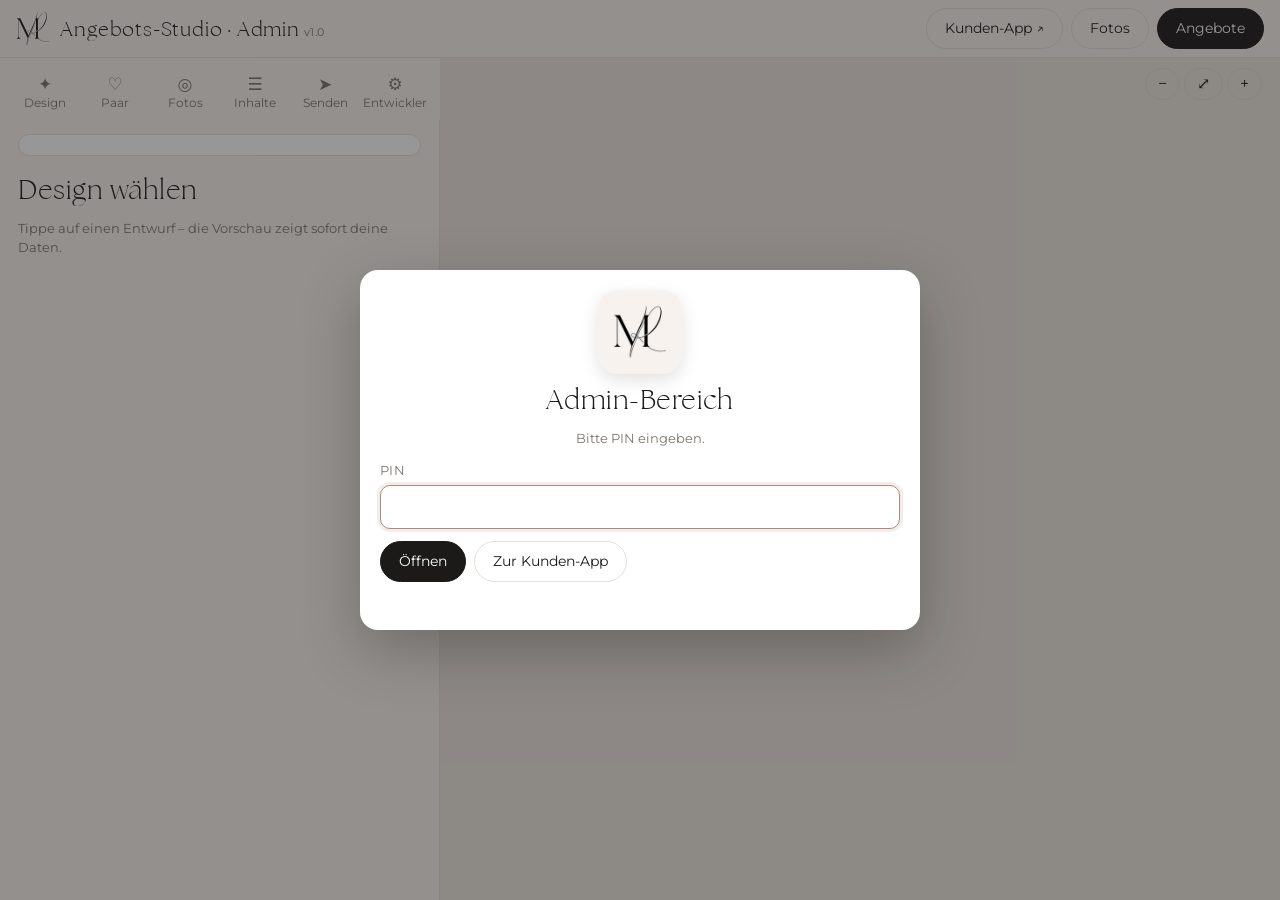
==== admin.html @ 0c890252 "v1.0 – Angebots-Studio: Kunden-App, Admin-App, 15 Designs - Kunden-App (index.html) und separate Adm" ====
<!doctype html>
<html lang="de">
<head>
<meta charset="utf-8">
<meta name="viewport" content="width=device-width, initial-scale=1, viewport-fit=cover">
<meta name="theme-color" content="#f7f2ee">
<meta name="apple-mobile-web-app-capable" content="yes">
<meta name="mobile-web-app-capable" content="yes">
<meta name="apple-mobile-web-app-status-bar-style" content="default">
<link rel="icon" type="image/png" href="assets/icons/favicon.png">
<link rel="apple-touch-icon" href="assets/icons/apple-touch-icon.png">
<link rel="preconnect" href="https://fonts.googleapis.com">
<link rel="preconnect" href="https://fonts.gstatic.com" crossorigin>
<link rel="stylesheet" href="https://fonts.googleapis.com/css2?family=Allura&family=Bodoni+Moda:wght@400;500&family=Cormorant+Garamond:wght@300;400;500&family=Great+Vibes&family=Herr+Von+Muellerhoff&family=Montserrat:wght@300;400;500;600&family=Mrs+Saint+Delafield&family=Parisienne&family=Pinyon+Script&family=Playfair+Display:wght@400;500&display=swap">
<link rel="stylesheet" href="designs.css">
<link rel="stylesheet" href="app.css">
<style id="customCss"></style>
<title>Admin · Angebots-Studio</title>
<meta name="robots" content="noindex">
<meta name="apple-mobile-web-app-title" content="Angebote Admin">
<link rel="manifest" href="admin.webmanifest">
<script>window.APP_MODE = 'admin';</script>
</head>
<body>
<script src="logos.js"></script>
<script>document.write('<script src="config.js?v=' + Date.now() + '"><\/script>');</script>
<script src="designs.js"></script>
<script src="store.js"></script>
<script src="photos.js"></script>
<script src="studio.js"></script>
<script src="app.js"></script>
<script src="dev.js"></script>
</body>
</html>
---- designs.css ----
/* Proposal page styles. A page is 794 x 1123 px (A4 @ 96 dpi). Inner content uses em so the auto-fit can scale it. */
@font-face { font-family: 'The Seasons'; src: url('assets/fonts/TheSeasons-Light.ttf') format('truetype'); font-weight: 300 400; font-display: swap; }
@font-face { font-family: 'Montserrat Light'; src: url('assets/fonts/Montserrat-Light.otf') format('opentype'); font-weight: 300; font-display: swap; }

.pp { --sans: 'Montserrat Light', 'Montserrat', 'Helvetica Neue', Arial, sans-serif; }
.pp .page {
  width: 794px; height: 1123px; position: relative; overflow: hidden; box-sizing: border-box;
  background: var(--paper); color: var(--ink); font-family: var(--sans); font-weight: 300;
  font-size: 15px; line-height: 1.6; -webkit-font-smoothing: antialiased;
}
.pp .page * { box-sizing: border-box; }
.pp p { margin: 0 0 .8em; }
.pp .lg { display: block; }
.pp .ph { background-color: #e9e4df; background-size: cover; background-repeat: no-repeat; }
.pp .ph-empty { background-image: linear-gradient(160deg, #ece7e2 0%, #d9d1ca 100%); }
.pp .cv { position: absolute; inset: 0; }

/* ---------- inner page skeleton ---------- */
.pp .inner { padding: 64px 78px 54px; display: flex; flex-direction: column; }
.pp .hd { height: 56px; display: flex; justify-content: center; align-items: flex-start; flex: none; }
.pp .hd-logo { height: 44px; width: auto; }
.pp .pc { flex: 1; min-height: 0; overflow: hidden; padding-top: 18px; display: flex; flex-direction: column; }
.pp .pcw { margin: auto 0; width: 100%; }
.pp .ft { flex: none; display: flex; justify-content: space-between; font-size: 10px; letter-spacing: .22em; text-transform: uppercase; color: var(--accent); padding-top: 14px; }

.pp .sh { display: flex; align-items: baseline; gap: .7em; margin: 1.4em 0 .7em; }
.pp .sh:first-child { margin-top: 0; }
.pp .sh h2 { margin: 0; font-weight: 400; font-family: var(--serif); font-size: 2em; line-height: 1.15; letter-spacing: .04em; }
.pp .sh-num { display: none; }
.pp .lead { color: var(--ink); opacity: .9; }
.pp .intro { font-size: 1.02em; margin-bottom: 1.6em; }
.pp .intro p:first-child { font-family: var(--serif); font-size: 1.35em; }

.pp .ls { list-style: none; padding: 0; margin: 0; }
.pp .ls li { position: relative; padding: .28em 0 .28em 1.3em; }
.pp .ls li::before { content: ''; position: absolute; left: 0; top: 1.05em; width: .55em; height: 1px; background: var(--accent); }

.pp .about { display: flex; gap: 2.4em; align-items: flex-start; }
.pp .about-photo { flex: none; width: 19em; height: 26em; }
.pp .about-txt { flex: 1; }
.pp .sig { font-family: var(--script); font-size: 3em; line-height: 1; margin-top: .2em; color: var(--ink); }

.pp .pks { display: grid; gap: 1.1em; margin-top: 1.4em; }
.pp .pks, .pp .two { grid-auto-columns: minmax(0, 1fr); }
.pp .pk, .pp .two > div { min-width: 0; }
.pp .pk { position: relative; border: 1px solid rgba(0,0,0,.14); padding: 1.8em 1.05em 1.5em; text-align: center; background: rgba(255,255,255,.35); }
.pp .pk-feat { border-color: var(--accent); border-width: 1.5px; }
.pp .pk-badge { display: inline-block; vertical-align: top; height: 2em; line-height: 2em; margin: 0 0 1.1em; padding: 0 1.1em; background: var(--accent); color: #fff; font-size: .64em; letter-spacing: .24em; text-transform: uppercase; white-space: nowrap; border-radius: 1em; }
.pp .pk-badge.ph { visibility: hidden; }
.pp .pk-name { font-family: var(--serif); font-size: 1.22em; letter-spacing: .05em; text-transform: uppercase; line-height: 1.25; }
.pp .pk-hours { font-size: .78em; letter-spacing: .22em; text-transform: uppercase; color: var(--accent); margin: .3em 0 .8em; }
.pp .pk-price { font-family: var(--serif); font-size: 2.1em; line-height: 1.1; margin-bottom: .8em; }
.pp .pk .ls { text-align: left; font-size: .82em; line-height: 1.5; border-top: 1px solid rgba(0,0,0,.1); padding-top: .7em; }

.pp .two { display: grid; grid-template-columns: minmax(0, 1fr) minmax(0, 1fr); gap: 2.6em; }
.pp .tl { margin-top: .4em; }
.pp .tl-row { display: flex; align-items: center; gap: 1.1em; padding: .55em 0; border-bottom: 1px solid rgba(0,0,0,.08); }
.pp .tl-time { width: 4.2em; flex: none; font-family: var(--serif); font-size: 1.15em; }
.pp .tl-dot { width: .5em; height: .5em; border-radius: 50%; background: var(--accent); flex: none; }
.pp .tl-label { flex: 1; }

.pp .valid { font-size: .82em; letter-spacing: .12em; text-transform: uppercase; color: var(--accent); margin: .4em 0 1.4em; }
.pp .gal { display: flex; gap: .8em; margin: .6em 0 1.6em; }
.pp .gal-ph { flex: 1; height: 13em; }
.pp .thx { text-align: center; margin: 1em 0 1.4em; }
.pp .thx-title { font-family: var(--script); font-size: 4.6em; line-height: 1.1; margin-bottom: .15em; }
.pp .contact { display: grid; grid-template-columns: repeat(2, max-content); justify-content: center; gap: .9em 2.6em; font-size: .86em; border-top: 1px solid rgba(0,0,0,.12); padding-top: 1.2em; }
.pp .contact b { display: block; font-weight: 400; font-size: .78em; letter-spacing: .22em; text-transform: uppercase; color: var(--accent); }
.pp .end-logo { width: 9em; margin: 1.8em auto 0; }
.pp .sprig { position: absolute; width: 250px; height: 250px; opacity: .9; }

/* ======================= 1 CLASSIC SCRIPT ======================= */
.d-classic .cv { text-align: center; }
.d-classic .cv-title { position: absolute; top: 46px; left: 0; right: 0; margin: 0; font-family: var(--script); font-weight: 400; font-size: 96px; line-height: 1.3; }
.d-classic .cv-frame { position: absolute; top: 205px; left: 137px; width: 520px; height: 640px; }
.d-classic .cv-photo { width: 100%; height: 100%; }
.d-classic .cv-namebox { position: absolute; top: 868px; left: 40px; right: 40px; }
.d-classic .cv-names { font-family: var(--serif); font-size: 26px; line-height: 1.3; letter-spacing: .2em; text-transform: uppercase; }
.d-classic .long .cv-names { font-size: 20px; letter-spacing: .14em; }
.d-classic .cv-meta { margin-top: 12px; font-size: 12px; letter-spacing: .3em; text-transform: uppercase; color: var(--accent); }
.d-classic .cv-logo { position: absolute; left: 0; right: 0; margin: 0 auto; width: 170px; top: 966px; }
.d-classic .sh { justify-content: center; }
.d-classic .sh h2 { font-family: var(--script); font-size: 3.2em; letter-spacing: 0; }
.d-classic .p-packages .lead, .d-classic .valid { text-align: center; }
.d-classic .tl { max-width: 30em; margin: 0 auto; }
.d-classic .about .sh { justify-content: flex-start; }

/* ======================= 2 EDITORIAL ======================= */
.d-editorial .cv-kicker { position: absolute; top: 74px; left: 64px; font-size: 15px; letter-spacing: .4em; text-transform: uppercase; }
.d-editorial .cv-title { position: absolute; top: 96px; left: 62px; margin: 0; font-family: var(--serif); font-weight: 400; font-size: 40px; letter-spacing: .16em; text-transform: uppercase; }
.d-editorial .cv-seal { position: absolute; top: 62px; right: 64px; width: 92px; height: 92px; border: 1px solid var(--ink); border-radius: 50%; display: flex; align-items: center; justify-content: center; }
.d-editorial .cv-seal .lg { height: 58px; width: auto; }
.d-editorial .cv-photo { position: absolute; top: 200px; left: 64px; width: 666px; height: 640px; }
.d-editorial .cv-cols { position: absolute; top: 884px; left: 64px; right: 64px; display: grid; grid-template-columns: 1fr 1.25fr 1fr; gap: 24px; font-size: 11px; line-height: 1.7; }
.d-editorial .cv-cols b { display: block; font-family: 'Montserrat', sans-serif; font-weight: 600; font-size: 9.5px; letter-spacing: .25em; text-transform: uppercase; margin-bottom: 6px; }
.d-editorial .cv-cols span { display: block; color: #6d6862; }
.d-editorial .hd { justify-content: flex-end; }
.d-editorial .hd-logo { height: 40px; }
.d-editorial .pc { padding-left: 4.2em; }
.d-editorial .sh { margin: 1.6em 0 .5em; }
.d-editorial .sh h2 { font-family: 'Montserrat', sans-serif; font-weight: 600; font-size: .72em; letter-spacing: .28em; text-transform: uppercase; }
.d-editorial .intro p:first-child { font-size: 1.15em; letter-spacing: .02em; }
.d-editorial .pc p, .d-editorial .ls { color: #5f5a55; }
.d-editorial .pk { text-align: left; background: transparent; border: 0; border-top: 1px solid var(--ink); padding: 1.1em 0 0; }
.d-editorial .pk-badge { border-radius: 0; background: var(--ink); }
.d-editorial .pk-name { font-size: 1.05em; letter-spacing: .12em; }
.d-editorial .pk-price { font-size: 1.6em; }
.d-editorial .pk .ls { border-top: 0; padding-top: 0; }
.d-editorial .thx { text-align: left; }
.d-editorial .thx-title { font-size: 4em; }
.d-editorial .about-photo { width: 15em; height: 20em; }

/* ======================= 3 FINE ART SAND ======================= */
.d-fineart .cv { text-align: center; }
.d-fineart .cv-mark { position: absolute; top: 52px; left: 367px; height: 62px; width: auto; }
.d-fineart .cv-title { position: absolute; top: 138px; left: 0; right: 0; margin: 0; font-family: var(--serif); font-weight: 400; font-size: 34px; letter-spacing: .3em; text-transform: uppercase; }
.d-fineart .cv-rule { position: absolute; top: 200px; left: 337px; width: 120px; height: 1px; background: var(--accent); }
.d-fineart .cv-photo { position: absolute; top: 236px; left: 147px; width: 500px; height: 610px; border-radius: 250px 250px 0 0; }
.d-fineart .cv-namebox { position: absolute; top: 860px; left: 60px; right: 60px; }
.d-fineart .cv-names { font-family: var(--serif); font-size: 40px; line-height: 1.2; letter-spacing: .08em; }
.d-fineart .long .cv-names { font-size: 30px; }
.d-fineart .cv-names i { font-family: var(--script); font-style: normal; color: var(--accent); font-size: 1.3em; padding: 0 .1em; }
.d-fineart .cv-meta { margin-top: 14px; font-size: 12px; letter-spacing: .34em; text-transform: uppercase; }
.d-fineart .cv-meta2 { margin-top: 6px; font-size: 12px; letter-spacing: .2em; color: var(--accent); }
.d-fineart .cv-logo { position: absolute; top: 1032px; left: 0; right: 0; margin: 0 auto; width: 250px; }
.d-fineart .page::after { content: ''; position: absolute; top: 18px; left: 18px; right: 18px; bottom: 18px; border: 1px solid var(--accent); opacity: .55; pointer-events: none; }
.d-fineart .two .sh::before, .d-fineart .two .sh::after { display: none; }
.d-fineart .two .sh { justify-content: flex-start; }
.d-fineart .two .sh h2 { font-size: 1.25em; letter-spacing: .22em; }
.d-fineart .sh { justify-content: center; text-align: center; }
.d-fineart .sh h2 { font-size: 1.6em; letter-spacing: .3em; text-transform: uppercase; }
.d-fineart .sh::before, .d-fineart .sh::after { content: ''; width: 2.6em; height: 1px; background: var(--accent); align-self: center; }
.d-fineart .about-photo { border-radius: 8.5em 8.5em 0 0; }
.d-fineart .about .sh { justify-content: flex-start; }
.d-fineart .about .sh::before { display: none; }
.d-fineart .pk { background: rgba(255,255,255,.4); border-color: rgba(176,154,124,.5); border-radius: 6em 6em 0 0; padding-top: 2.4em; }

.d-fineart .p-packages .lead, .d-fineart .valid { text-align: center; }
.d-fineart .gal-ph { border-radius: 5.5em 5.5em 0 0; }

/* ======================= 4 MODERN MINIMAL ======================= */
.d-modern .cover .cv-photo { position: absolute; inset: 0; background-color: #3a3a3a; }
.d-modern .cover .ph-empty { background-image: linear-gradient(160deg, #6b6b6b 0%, #2b2b2b 100%); }
.d-modern .cv-shade { position: absolute; inset: 0; background: linear-gradient(180deg, rgba(0,0,0,.28) 0%, rgba(0,0,0,0) 22%, rgba(0,0,0,0) 48%, rgba(0,0,0,.66) 100%); }
.d-modern .cv-mark { position: absolute; top: 56px; left: 64px; height: 64px; width: auto; }
.d-modern .cv-word { position: absolute; top: 76px; right: 64px; width: 190px; }
.d-modern .cv-text { position: absolute; left: 64px; right: 64px; bottom: 82px; color: #fff; }
.d-modern .cv-kicker { font-size: 13px; letter-spacing: .5em; text-transform: uppercase; margin-bottom: 18px; }
.d-modern .cv-names { margin: 0; font-family: var(--serif); font-weight: 400; font-size: 72px; line-height: 1.05; letter-spacing: .02em; }
.d-modern .cv-line { width: 80px; height: 2px; background: #fff; margin: 28px 0 18px; }
.d-modern .cv-meta { font-size: 13px; letter-spacing: .3em; text-transform: uppercase; }
.d-modern .inner { padding: 60px 70px 50px; }
.d-modern .hd { justify-content: space-between; border-bottom: 2px solid var(--ink); height: 48px; }
.d-modern .hd-logo { height: 26px; }
.d-modern .sh { align-items: baseline; gap: 1em; border-bottom: 1px solid rgba(0,0,0,.12); padding-bottom: .4em; }
.d-modern .sh-num { display: inline; font-family: 'Montserrat', sans-serif; font-weight: 600; font-size: .85em; letter-spacing: .1em; color: var(--accent); }
.d-modern .sh h2 { font-family: 'Montserrat', sans-serif; font-weight: 600; font-size: 1.5em; letter-spacing: .02em; text-transform: uppercase; }
.d-modern .pk { text-align: left; background: #f4f4f4; border: 0; }
.d-modern .pk-feat { background: var(--ink); color: #fff; }
.d-modern .pk-feat .pk-hours, .d-modern .pk-feat .ls li { color: #ddd; }
.d-modern .pk-feat .ls { border-color: rgba(255,255,255,.2); }
.d-modern .pk-feat .ls li::before { background: #fff; }
.d-modern .pk-badge { border-radius: 0; background: #fff; color: #111; }
.d-modern .pk-name { font-family: 'Montserrat', sans-serif; font-weight: 600; font-size: .95em; letter-spacing: .1em; }
.d-modern .pk-price { font-family: 'Montserrat', sans-serif; font-weight: 600; }
.d-modern .tl-dot { border-radius: 0; background: var(--ink); }
.d-modern .thx { text-align: left; }
.d-modern .thx-title { font-family: 'Montserrat', sans-serif; font-weight: 600; font-size: 3.2em; text-transform: uppercase; letter-spacing: .04em; }
.d-modern .intro p:first-child { font-family: 'Montserrat', sans-serif; font-weight: 600; font-size: 1.2em; }

/* ======================= 5 ROMANTIC BLUSH ======================= */
.d-blush .cv { text-align: center; }
.d-blush .sp-tl { top: -10px; left: -14px; transform: rotate(180deg) scaleX(-1); }
.d-blush .sp-br { bottom: -12px; right: -12px; }
.d-blush .cv-kicker { position: absolute; top: 78px; left: 0; right: 0; font-size: 14px; letter-spacing: .5em; text-transform: uppercase; color: var(--accent); }
.d-blush .cv-names { position: absolute; top: 108px; left: 30px; right: 30px; margin: 0; font-family: var(--script); font-weight: 400; font-size: 78px; line-height: 1.35; }
.d-blush .cv-oval { position: absolute; top: 250px; left: 165px; width: 464px; height: 620px; border: 1px solid var(--accent); border-radius: 50%; padding: 14px; }
.d-blush .cv-photo { width: 100%; height: 100%; border-radius: 50%; }
.d-blush .cv-meta { position: absolute; top: 900px; left: 0; right: 0; font-family: var(--serif); font-size: 22px; letter-spacing: .16em; text-transform: uppercase; }
.d-blush .cv-meta2 { position: absolute; top: 936px; left: 0; right: 0; font-size: 12px; letter-spacing: .3em; text-transform: uppercase; color: var(--accent); }
.d-blush .cv-logo { position: absolute; top: 980px; left: 0; right: 0; margin: 0 auto; width: 150px; }
.d-blush .sh { justify-content: center; }
.d-blush .sh h2 { font-family: var(--script); font-size: 3.4em; letter-spacing: 0; color: var(--ink); }
.d-blush .about-photo { border-radius: 50%; width: 16em; height: 21em; }
.d-blush .about .sh { justify-content: flex-start; }
.d-blush .pk { border-radius: 1.2em; background: rgba(255,255,255,.55); border-color: rgba(199,154,143,.45); }

.d-blush .p-packages .lead, .d-blush .valid { text-align: center; }
.d-blush .gal-ph { border-radius: 50%; height: 12em; }
.d-blush .tl-dot { width: .7em; height: .7em; background: transparent; border: 1px solid var(--accent); }
.d-editorial .contact, .d-modern .contact { justify-content: start; }

/* logo choice: keep each logo kind at a sensible size wherever it is placed */
.pp .cv-logo.lg-mark, .pp .end-logo.lg-mark { width: 78px !important; }
.pp .cv-logo.lg-word, .pp .end-logo.lg-word { width: 240px !important; }
.pp .cv-logo.lg-full, .pp .end-logo.lg-full { width: 160px; }
.d-fineart .cv-logo.lg-full { width: 150px !important; top: 990px; }
.d-modern .cv-word.lg-mark { width: 60px; }
.d-modern .cv-word.lg-full { width: 130px; top: 56px; }

/* ===================== DUO designs (2 pages, 10-draft collection) ===================== */
.duo { --sans: Arial, 'Helvetica Neue', sans-serif; }
.duo .page { padding: 18mm; font-family: var(--sans); font-size: 12px; line-height: 1.55; }
.duo h1, .duo h2, .duo p { margin-top: 0; }
.duo h1 { font-family: var(--serif); font-weight: 400; line-height: .94; }
.duo h2 { font-family: var(--serif); font-weight: 400; line-height: 1.05; }
.duo .eyebrow { text-transform: uppercase; letter-spacing: .24em; font-size: 9px; font-weight: 700; }
.duo .du-foot { position: absolute; left: 18mm; right: 18mm; bottom: 12mm; display: flex; justify-content: space-between; align-items: center; font-size: 8px; letter-spacing: .14em; text-transform: uppercase; }
.duo .du-foot-logo { width: 34mm; }
.duo .du-photo { background-color: rgba(127,127,127,.15); }
/* offer page */
.duo .du-details { display: flex; flex-direction: column; padding-bottom: 24mm; }
.duo .du-head { display: flex; justify-content: space-between; align-items: flex-start; margin-bottom: 8mm; flex: none; }
.duo .du-head h2 { font-size: 36px; margin: 5mm 0 0; max-width: 112mm; }
.duo .du-head-logo { width: 52mm; margin-top: 2mm; }
.duo .du-hr { height: 1px; background: currentColor; opacity: .22; flex: none; }
.duo .du-details .pc { padding-top: 0; }
.duo .du-intro { display: grid; grid-template-columns: minmax(0, 1.55fr) minmax(0, .75fr); gap: 4.4em; padding: 3.2em 0 2.6em; }
.duo .du-body p { margin: 0 0 .7em; }
.duo .du-invest { border-left: 2px solid var(--accent); padding-left: 2.2em; }
.duo .du-invest .eyebrow { font-size: .75em; }
.duo .du-price { font-family: var(--serif); font-size: 3.1em; line-height: 1.15; margin: .25em 0 .2em; }
.duo .du-small { font-size: .82em; }
.duo .du-cols { display: grid; grid-template-columns: minmax(0, 1fr) minmax(0, 1fr); gap: 3.6em; }
.duo .du-cols .eyebrow { font-size: .75em; margin-bottom: .5em; }
.duo .du-list, .duo .du-tl { list-style: none; padding: 0; margin: 0; }
.duo .du-list li { padding: .55em 0; border-bottom: 1px solid rgba(127,127,127,.22); }
.duo .du-tl li { display: grid; grid-template-columns: 4.4em 1fr; padding: .55em 0; border-bottom: 1px solid rgba(127,127,127,.22); }
.duo .du-tl span { font-weight: 700; color: var(--accent); }
.duo .du-extras { margin-top: 2.6em; }
.duo .du-pay { margin: 2.2em 0 0; opacity: .8; }
.duo .du-details .pcw { margin: 0; min-height: 100%; display: flex; flex-direction: column; }
.duo .du-closing { margin-top: auto; padding-top: 2.4em; }
.duo .du-closing h2 { font-size: 2.05em; margin-bottom: .6em; }
.duo .du-closing p { opacity: .75; margin: 0; }

/* 1 Editorial Minimal */
.d-mr-editorial .du-cover { padding: 0; }
.d-mr-editorial .du-photo { position: absolute; left: 78mm; top: 0; width: 132mm; height: 297mm; }
.d-mr-editorial .du-copy { position: absolute; left: 18mm; top: 32mm; width: 56mm; z-index: 2; }
.d-mr-editorial .du-cover h1 { font-size: 46px; margin: 26mm 0 12mm; }
.d-mr-editorial .du-couple { font-family: var(--serif); font-size: 18px; }
.d-mr-editorial .du-meta { display: grid; gap: 4px; font-size: 10px; }
.d-mr-editorial .du-cover .du-foot span:last-child { color: #fff; }
/* 2 Blush Arch */
.d-mr-arch { --sans: 'Trebuchet MS', sans-serif; }
.d-mr-arch .du-cover { text-align: center; }
.d-mr-arch .du-cover .du-photo { width: 128mm; height: 185mm; margin: 0 auto 8mm; border-radius: 64mm 64mm 0 0; }
.d-mr-arch .du-logo { width: 62mm; margin: 0 auto 6mm; }
.d-mr-arch .du-cover h1 { font-size: 42px; margin: 7mm 0 4mm; }
/* 3 Luxury Black */
.d-mr-black .du-cover { padding: 0; }
.d-mr-black .du-top { height: 32mm; display: flex; align-items: center; justify-content: space-between; padding: 0 18mm; }
.d-mr-black .du-top .du-logo { width: 55mm; }
.d-mr-black .du-cover .du-photo { height: 170mm; }
.d-mr-black .du-copy { padding: 13mm 18mm; }
.d-mr-black .du-cover h1 { font-size: 54px; margin-bottom: 6mm; }
.d-mr-black .du-couple { font-size: 15px; letter-spacing: .06em; margin-bottom: 2mm; }
.d-mr-black .du-accent { color: var(--accent); }
.d-mr-black .du-list li, .d-mr-black .du-tl li { border-bottom-color: rgba(255,255,255,.14); }
/* 4 Bordeaux Classic */
.d-mr-bordeaux { --sans: Verdana, sans-serif; }
.d-mr-bordeaux .du-cover { padding: 12mm; }
.d-mr-bordeaux .du-frame { border: 1px solid var(--ink); height: 273mm; padding: 14mm 18mm; text-align: center; overflow: hidden; }
.d-mr-bordeaux .du-mark { height: 15mm; width: auto; margin: 0 auto 5mm; }
.d-mr-bordeaux .du-cover h1 { font-size: 48px; margin: 6mm 0 8mm; }
.d-mr-bordeaux .du-cover .du-photo { width: 104mm; height: 138mm; border-radius: 52mm; margin: 0 auto 8mm; }
.d-mr-bordeaux .du-couple { font-family: var(--serif); font-size: 20px; margin-bottom: 2mm; }
.d-mr-bordeaux .du-cover .du-foot { left: 30mm; right: 30mm; bottom: 17mm; }
/* 5 Botanical Sage */
.d-mr-sage .du-leaf { position: absolute; width: 130mm; height: 130mm; border: 1px solid var(--accent); border-radius: 0 100% 0 100%; left: -45mm; top: -40mm; }
.d-mr-sage .du-copy { position: absolute; left: 18mm; top: 48mm; width: 92mm; }
.d-mr-sage .du-cover h1 { font-size: 53px; margin: 14mm 0 10mm; }
.d-mr-sage .du-couple { font-family: var(--serif); font-size: 19px; margin-bottom: 2mm; }
.d-mr-sage .du-cover .du-photo { position: absolute; right: 0; top: 0; width: 82mm; height: 297mm; }
.d-mr-sage .du-logo { position: absolute; left: 18mm; bottom: 24mm; width: 64mm; }
.d-mr-sage .du-cover .du-foot { right: 92mm; }
/* 6 Modern Grid */
.d-mr-grid { --sans: 'Arial Narrow', Arial, sans-serif; }
.d-mr-grid .du-cover { padding: 14mm; }
.d-mr-grid .du-grid { display: grid; grid-template-columns: 28mm 1fr; grid-template-rows: 68mm 145mm 38mm; gap: 7mm; height: 100%; }
.d-mr-grid .du-num { font-size: 60px; font-weight: 700; color: var(--accent); line-height: .8; }
.d-mr-grid .du-cover h1 { font: 700 48px/.9 var(--sans); letter-spacing: -.05em; margin-top: 5mm; }
.d-mr-grid .du-mark { width: 20mm; align-self: end; }
.d-mr-grid .du-meta { display: grid; gap: 4px; align-content: start; font-size: 11px; }
.d-mr-grid .du-meta b { font-size: 18px; }
.d-mr-grid .du-head h2 { font: 700 34px/1 var(--sans); letter-spacing: -.035em; }
.d-mr-grid .du-price { font-family: var(--sans); font-weight: 700; }
.d-mr-grid .du-closing h2 { font-family: var(--sans); font-weight: 700; letter-spacing: -.03em; }
/* 7 Fine Art Ivory */
.d-mr-ivory { --sans: 'Trebuchet MS', sans-serif; }
.d-mr-ivory .du-cover { text-align: center; }
.d-mr-ivory .du-logo { width: 62mm; margin: 0 auto 7mm; }
.d-mr-ivory .du-cover .du-photo { height: 165mm; width: 118mm; margin: 0 auto; }
.d-mr-ivory .du-copy { padding-top: 9mm; }
.d-mr-ivory .du-cover h1 { font-size: 46px; margin: 7mm 0; }
.d-mr-ivory .du-couple { font-family: var(--serif); font-size: 18px; margin-bottom: 2mm; }
.d-mr-ivory .du-muted { opacity: .62; }
/* 8 Cinematic */
.d-mr-cinema .du-cover { padding: 0; }
.d-mr-cinema .du-cover .du-photo { height: 160mm; width: 100%; }
.d-mr-cinema .du-copy { padding: 14mm 18mm; width: 130mm; }
.d-mr-cinema .du-cover h1 { font-size: 55px; margin: 8mm 0; }
.d-mr-cinema .du-couple { font-family: var(--serif); font-size: 18px; }
.d-mr-cinema .du-rule { height: 1px; width: 40mm; background: currentColor; opacity: .35; margin: 5mm 0; }
.d-mr-cinema .du-logo { position: absolute; right: 16mm; bottom: 22mm; width: 58mm; }
.d-mr-cinema .du-list li, .d-mr-cinema .du-tl li { border-bottom-color: rgba(255,255,255,.14); }
/* 9 Swiss Typography */
.d-mr-swiss .du-cover { padding: 15mm; }
.d-mr-swiss .du-swiss { height: 100%; display: grid; grid-template-columns: 1fr 60mm; grid-template-rows: 32mm 66mm 2mm 125mm 26mm; gap: 4mm; }
.d-mr-swiss .du-mark { width: 16mm; justify-self: end; }
.d-mr-swiss .du-cover h1 { font: 700 54px/.88 var(--sans); letter-spacing: -.06em; grid-column: 1 / 3; }
.d-mr-swiss .du-red { height: 6px; background: var(--accent); grid-column: 1 / 3; }
.d-mr-swiss .du-swiss .du-photo { grid-column: 1 / 3; }
.d-mr-swiss .du-meta { grid-column: 1 / 3; display: flex; justify-content: space-between; align-items: baseline; font-size: 11px; }
.d-mr-swiss .du-meta b { font-size: 15px; }
.d-mr-swiss .du-head h2, .d-mr-swiss .du-closing h2 { font-family: var(--sans); font-weight: 700; letter-spacing: -.04em; }
/* 10 Soft Lilac */
.d-mr-lilac { --sans: 'Trebuchet MS', sans-serif; }
.d-mr-lilac .du-halo { position: absolute; width: 180mm; height: 180mm; background: var(--accent); opacity: .28; border-radius: 50%; left: -60mm; top: -65mm; }
.d-mr-lilac .du-copy { position: absolute; left: 18mm; top: 35mm; width: 95mm; z-index: 2; }
.d-mr-lilac .du-cover h1 { font-size: 48px; margin: 14mm 0; }
.d-mr-lilac .du-couple { font-family: var(--serif); font-size: 19px; margin-bottom: 2mm; }
.d-mr-lilac .du-polaroid { position: absolute; width: 112mm; height: 165mm; right: 16mm; bottom: 46mm; transform: rotate(2deg); box-shadow: 0 16px 35px rgba(0,0,0,.14); border: 10px solid #fff; background: #fff; }
.d-mr-lilac .du-polaroid .du-photo { width: 100%; height: 100%; }
.d-mr-lilac .du-logo { position: absolute; left: 18mm; bottom: 22mm; width: 60mm; }

/* long couple names: scale down large cover headlines */
.d-blush .long .cv-names { font-size: 56px; top: 118px; }
.d-modern .long .cv-names { font-size: 56px; }
.d-mr-arch .long h1 { font-size: 32px; }
.duo .long .du-couple { font-size: 15px; }
---- app.css ----
:root {
  --bg: #f7f2ee; --card: #ffffff; --ink: #1c1a19; --muted: #7d746d; --line: #e6ddd6; --accent: #b0897a; --accent-2: #8f6d60;
  --ok: #4f7a5a; --err: #a2483f; --radius: 14px; --top: 58px; --nav: 64px;
  --ui: 'Montserrat', 'Montserrat Light', system-ui, sans-serif; --head: 'The Seasons', 'Cormorant Garamond', Georgia, serif;
}
* { box-sizing: border-box; }
html, body { margin: 0; height: 100%; }
body { background: var(--bg); color: var(--ink); font: 400 15px/1.5 var(--ui); -webkit-tap-highlight-color: transparent; }
button, input, textarea, select { font: inherit; color: inherit; }
.hide { display: none !important; }
.dev-only { display: none !important; }
body.dev .dev-only { display: revert !important; }
body.dev nav .dev-only { display: flex !important; }

/* top bar */
.top { position: fixed; top: 0; left: 0; right: 0; height: var(--top); padding: 0 16px; padding-top: env(safe-area-inset-top);
  display: flex; align-items: center; justify-content: space-between; background: rgba(247,242,238,.92); backdrop-filter: blur(10px); border-bottom: 1px solid var(--line); z-index: 20; }
.brand { display: flex; align-items: center; gap: 10px; background: none; border: 0; padding: 0; cursor: pointer; }
.brand img { height: 34px; width: auto; }
.brand span { font-family: var(--head); font-size: 20px; letter-spacing: .04em; }
.top-actions { display: flex; gap: 8px; align-items: center; }
.badge { background: var(--ink); color: #fff; font-size: 11px; letter-spacing: .1em; text-transform: uppercase; padding: 3px 9px; border-radius: 20px; }
.badge.warn { background: #c68a3c; }

/* buttons + form */
.btn { border: 1px solid var(--ink); background: var(--ink); color: #fff; border-radius: 30px; padding: 9px 18px; cursor: pointer; font-size: 14px; }
.btn:hover { opacity: .88; }
.btn.ghost { background: transparent; color: var(--ink); border-color: var(--line); }
.btn.ghost:hover { border-color: var(--ink); }
.btn.mini { padding: 3px 12px; font-size: 16px; background: transparent; color: var(--ink); border-color: var(--line); margin-left: 4px; }
.btn.danger { background: transparent; color: var(--err); border-color: #e2c3bf; }
.btn:disabled { opacity: .45; cursor: default; }
.row { display: flex; gap: 8px; flex-wrap: wrap; align-items: center; margin: 10px 0; }
label { display: block; font-size: 12.5px; letter-spacing: .03em; color: var(--muted); margin: 0 0 12px; }
label > input, label > textarea, label > select { display: block; width: 100%; margin-top: 4px; }
input, textarea, select { border: 1px solid var(--line); background: #fff; border-radius: 10px; padding: 10px 12px; font-size: 15px; color: var(--ink); outline: none; }
input:focus, textarea:focus, select:focus { border-color: var(--accent); box-shadow: 0 0 0 3px rgba(176,137,122,.15); }
input[type=color] { padding: 2px; height: 40px; width: 100%; }
textarea { resize: vertical; line-height: 1.45; }
textarea.code { font: 12.5px/1.45 ui-monospace, Consolas, monospace; white-space: pre; }
.grid2 { display: grid; grid-template-columns: 1fr 1fr; gap: 10px; }
.grid3 { display: grid; grid-template-columns: 1fr 1fr 1fr; gap: 10px; }
.switch { display: flex; align-items: center; gap: 10px; color: var(--ink); font-size: 14px; cursor: pointer; }
.switch input { width: 20px; height: 20px; accent-color: var(--ink); margin: 0; }
h2 { font-family: var(--head); font-weight: 400; font-size: 27px; margin: 4px 0 8px; letter-spacing: .02em; }
h3 { font-size: 13px; letter-spacing: .14em; text-transform: uppercase; margin: 22px 0 10px; color: var(--ink); font-weight: 600; }
h3 small { text-transform: none; letter-spacing: 0; font-weight: 400; color: var(--muted); }
.hint { color: var(--muted); font-size: 13px; margin: 0 0 14px; }
details.box { background: var(--card); border: 1px solid var(--line); border-radius: var(--radius); padding: 0 14px; margin: 0 0 10px; }
details.box > summary { cursor: pointer; padding: 13px 0; font-weight: 500; list-style: none; display: flex; justify-content: space-between; align-items: center; }
details.box > summary::after { content: '+'; font-size: 20px; color: var(--muted); }
details.box[open] > summary::after { content: '−'; }
details.box[open] { padding-bottom: 12px; }
.status { font-size: 13px; color: var(--muted); margin-top: 10px; min-height: 1.4em; white-space: pre-wrap; }
.status.ok { color: var(--ok); } .status.err { color: var(--err); }

/* layout: desktop */
.app { padding-top: var(--top); height: 100%; display: grid; grid-template-columns: minmax(380px, 440px) 1fr; grid-template-rows: auto 1fr; }
.steps { grid-column: 1; display: flex; gap: 4px; padding: 10px 12px 0; background: var(--bg); overflow-x: auto; }
.steps button { flex: 1; display: flex; flex-direction: column; align-items: center; gap: 2px; border: 0; background: transparent; padding: 8px 4px; border-radius: 10px; cursor: pointer; color: var(--muted); font-size: 11.5px; min-width: 56px; }
.steps button i { font-style: normal; font-size: 17px; line-height: 1; }
.steps button.on { background: var(--card); color: var(--ink); box-shadow: 0 1px 3px rgba(0,0,0,.06); }
.mobile-only { display: none !important; }
.panel { grid-column: 1; grid-row: 2; overflow-y: auto; padding: 14px 18px 40px; border-right: 1px solid var(--line); }
.pane { display: none; }
.app[data-step=design] .pane[data-pane=design], .app[data-step=data] .pane[data-pane=data], .app[data-step=photos] .pane[data-pane=photos],
.app[data-step=content] .pane[data-pane=content], .app[data-step=send] .pane[data-pane=send], .app[data-step=dev] .pane[data-pane=dev] { display: block; }
.preview { grid-column: 2; grid-row: 1 / 3; display: flex; flex-direction: column; min-width: 0; background: #ebe4de; }
.pv-bar { display: flex; justify-content: space-between; align-items: center; padding: 10px 18px; font-size: 12px; color: var(--muted); letter-spacing: .05em; }
.pv-scroll { flex: 1; overflow: auto; padding: 4px 18px 40px; }
.pv-pages { display: flex; flex-direction: column; align-items: center; gap: 22px; }
.pv-pages .pp { display: contents; }
.pv-pages .page { box-shadow: 0 6px 24px rgba(60,40,30,.14); flex: none; zoom: var(--z, .6); }

/* gallery */
.gallery { display: grid; grid-template-columns: 1fr 1fr; gap: 12px; }
.dz { border: 2px solid transparent; border-radius: 12px; background: var(--card); padding: 8px; cursor: pointer; text-align: left; transition: border-color .15s; }
.dz.on { border-color: var(--ink); }
.dz .thumb { width: 100%; aspect-ratio: 794 / 1123; overflow: hidden; border-radius: 6px; position: relative; background: #eee; }
.dz .thumb > div { position: absolute; top: 0; left: 0; transform-origin: 0 0; }
.dz b { display: block; font-size: 13px; margin-top: 7px; }
.dz span { display: block; font-size: 11.5px; color: var(--muted); line-height: 1.35; }
.dz .tag { display: inline-block; font-size: 10px; background: var(--bg); padding: 1px 7px; border-radius: 8px; margin-top: 4px; color: var(--muted); }

/* photo slots */
.slots { display: grid; grid-template-columns: 1fr 1fr; gap: 12px; margin: 14px 0; }
.slot { background: var(--card); border: 1px solid var(--line); border-radius: 12px; padding: 8px; }
.slot .sp { aspect-ratio: 4 / 5; border-radius: 8px; background: #efe9e4 center/cover no-repeat; display: flex; align-items: center; justify-content: center; color: var(--muted); font-size: 13px; cursor: pointer; text-align: center; padding: 6px; }
.slot b { display: block; font-size: 12.5px; margin: 7px 0 5px; }
.slot .row { margin: 0; gap: 5px; }
.slot .btn { padding: 5px 10px; font-size: 12px; }
.slot.wide { grid-column: 1 / -1; }
.slot.wide .sp { aspect-ratio: 16 / 9; }

/* photo editor */
.ed-img { position: relative; width: 100%; max-height: 52vh; display: flex; justify-content: center; background: #222; border-radius: 10px; overflow: hidden; touch-action: none; }
.ed-img canvas { max-width: 100%; max-height: 52vh; display: block; cursor: crosshair; }
.ed-focus { position: absolute; width: 26px; height: 26px; border: 2px solid #fff; border-radius: 50%; box-shadow: 0 0 0 2px rgba(0,0,0,.35); transform: translate(-50%,-50%); pointer-events: none; }
.presets { display: flex; gap: 6px; overflow-x: auto; margin: 12px 0; }
.presets button { border: 1px solid var(--line); background: #fff; border-radius: 20px; padding: 6px 12px; font-size: 13px; cursor: pointer; white-space: nowrap; }
.presets button.on { background: var(--ink); color: #fff; border-color: var(--ink); }
.sl { display: grid; grid-template-columns: 90px 1fr 34px; gap: 8px; align-items: center; font-size: 13px; color: var(--muted); margin: 6px 0; }
.sl input { padding: 0; }

/* send */
.send-grid { display: grid; grid-template-columns: 1fr; gap: 8px; margin: 10px 0 18px; }
.sendbtn { text-align: left; background: var(--card); border: 1px solid var(--line); border-radius: 12px; padding: 12px 14px; cursor: pointer; }
.sendbtn:hover { border-color: var(--ink); }
.sendbtn b { display: block; font-weight: 600; font-size: 14.5px; }
.sendbtn span { display: block; font-size: 12.5px; color: var(--muted); }
.sendbtn.wa b::before { content: ''; display: inline-block; width: 9px; height: 9px; border-radius: 50%; background: #25d366; margin-right: 8px; }
.sendbtn:disabled { opacity: .5; }

/* list editors */
.lst-item { background: var(--bg); border-radius: 10px; padding: 10px; margin: 0 0 8px; }
.lst-head { display: flex; justify-content: space-between; align-items: center; gap: 8px; margin-bottom: 6px; }
.lst-head b { font-size: 13px; }
.lst-head .btn { padding: 3px 10px; font-size: 12px; }

/* modal + toast */
.modal { position: fixed; inset: 0; background: rgba(28,26,25,.45); z-index: 50; display: flex; align-items: center; justify-content: center; padding: 16px; }
.modal-box { background: var(--card); border-radius: 18px; width: min(560px, 100%); max-height: 92vh; overflow-y: auto; padding: 20px; box-shadow: 0 20px 60px rgba(0,0,0,.25); }
.modal-box.wide { width: min(880px, 100%); }
.modal-box h2 { margin-top: 0; }
.toast { position: fixed; left: 50%; bottom: 24px; transform: translate(-50%, 30px); background: var(--ink); color: #fff; padding: 10px 18px; border-radius: 30px; font-size: 14px; opacity: 0; pointer-events: none; transition: .25s; z-index: 60; max-width: 90vw; text-align: center; }
.toast.on { opacity: 1; transform: translate(-50%, 0); }
.drafts { display: flex; flex-direction: column; gap: 8px; margin: 10px 0 16px; }
.draft { display: flex; justify-content: space-between; align-items: center; gap: 10px; background: var(--bg); border-radius: 12px; padding: 10px 12px; }
.draft.on { outline: 2px solid var(--ink); }
.draft b { display: block; font-size: 14px; }
.draft span { font-size: 12px; color: var(--muted); }
.draft .row { margin: 0; flex-wrap: nowrap; }
.draft .btn { padding: 5px 10px; font-size: 12px; }
.install-steps { counter-reset: s; list-style: none; padding: 0; margin: 14px 0; }
.install-steps li { counter-increment: s; position: relative; padding: 8px 0 8px 40px; font-size: 15px; }
.install-steps li::before { content: counter(s); position: absolute; left: 0; top: 6px; width: 28px; height: 28px; border-radius: 50%; background: var(--ink); color: #fff; display: flex; align-items: center; justify-content: center; font-size: 13px; }
.install-steps svg { width: 20px; height: 20px; vertical-align: -4px; }
.install-hero { text-align: center; }
.install-hero img { width: 84px; height: 84px; border-radius: 20px; box-shadow: 0 6px 18px rgba(0,0,0,.12); }
.busy { position: fixed; inset: 0; background: rgba(247,242,238,.8); z-index: 70; display: flex; align-items: center; justify-content: center; flex-direction: column; gap: 12px; font-size: 15px; }
.busy::before { content: ''; width: 34px; height: 34px; border: 3px solid var(--line); border-top-color: var(--ink); border-radius: 50%; animation: spin .8s linear infinite; }
@keyframes spin { to { transform: rotate(360deg); } }
#exportRoot { position: fixed; left: -12000px; top: 0; width: 794px; pointer-events: none; }
.prompt-box { max-height: 220px; }
.dz-prev { width: 100%; }

/* layout: mobile */
@media (max-width: 899px) {
  .app { display: block; padding-bottom: calc(var(--nav) + env(safe-area-inset-bottom)); height: auto; min-height: 100%; }
  .brand span { font-size: 17px; }
  .top .btn { padding: 7px 12px; font-size: 13px; }
  .steps { position: fixed; bottom: 0; left: 0; right: 0; z-index: 20; padding: 6px 6px calc(6px + env(safe-area-inset-bottom)); background: rgba(255,255,255,.96); border-top: 1px solid var(--line); backdrop-filter: blur(10px); gap: 2px; }
  .steps button { min-width: 0; font-size: 10.5px; padding: 6px 2px; }
  .steps button.on { background: var(--bg); box-shadow: none; }
  .mobile-only { display: flex !important; }
  .panel { border: 0; padding: 16px 16px 30px; overflow: visible; }
  .app[data-step=preview] .panel { display: none; }
  .preview { display: none; background: transparent; }
  .app[data-step=preview] .preview { display: flex; }
  .pv-scroll { padding: 4px 0 30px; overflow-x: hidden; }
  .gallery { grid-template-columns: 1fr 1fr; gap: 10px; }
  .modal { align-items: flex-end; padding: 0; }
  .modal-box { border-radius: 18px 18px 0 0; max-height: 90vh; padding-bottom: calc(20px + env(safe-area-inset-bottom)); }
}
@media (max-width: 360px) { .brand span { display: none; } }

/* current proposal bar, status chips */
.curbar { display: flex; justify-content: space-between; align-items: center; gap: 10px; flex-wrap: wrap; background: var(--card); border: 1px solid var(--line); border-radius: var(--radius); padding: 10px 12px; margin-bottom: 14px; }
.curbar b { font-size: 15px; margin-right: 6px; }
.curbar .cb-sub { display: block; font-size: 11.5px; color: var(--muted); margin-top: 2px; }
.curbar .row { margin: 0; flex-wrap: nowrap; }
.curbar select { padding: 6px 8px; font-size: 13px; }
.curbar .btn { padding: 6px 12px; font-size: 12.5px; }
.st { display: inline-block; font-size: 11px; font-weight: 500; letter-spacing: .04em; padding: 2px 9px; border-radius: 20px; color: #fff; background: var(--c); vertical-align: 1px; }
.mgr-stats { font-size: 12.5px; color: var(--muted); margin: 4px 0 8px; line-height: 2; }
.log { font-size: 13px; max-height: 220px; overflow-y: auto; background: var(--bg); border-radius: 10px; padding: 8px 12px; }
.log div { padding: 3px 0; border-bottom: 1px solid var(--line); }
.log span { color: var(--muted); font-size: 12px; margin-right: 6px; }
.cloud-info { font-size: 12.5px; color: var(--muted); background: var(--bg); border-radius: 10px; padding: 10px 12px; margin-top: 8px; }
.toggles { display: grid; grid-template-columns: 1fr 1fr; gap: 8px 12px; margin: 4px 0 14px; }
.toggles .switch { margin: 0; font-size: 13.5px; }
label.fld { margin-bottom: 4px; }
label.fld + .ideas, label.fld + .ideas.hide + * { margin-top: 0; }
label.fld { margin-bottom: 12px; }
.idea-btn { float: right; border: 0; background: var(--bg); color: var(--accent-2); border-radius: 12px; padding: 1px 10px; font-size: 12px; cursor: pointer; }
.ideas { display: flex; flex-direction: column; gap: 6px; margin: -6px 0 14px; }
.ideas button { text-align: left; border: 1px solid var(--line); background: #fffaf7; border-radius: 10px; padding: 8px 10px; cursor: pointer; }
.ideas button:hover { border-color: var(--accent); }
.ideas b { display: block; font-size: 12.5px; }
.ideas span { display: block; font-size: 12px; color: var(--muted); white-space: pre-line; max-height: 4.4em; overflow: hidden; }
.chip { border: 1px solid var(--line); background: #fff; border-radius: 20px; padding: 6px 12px; font-size: 13px; cursor: pointer; }
.chip.on { background: var(--ink); color: #fff; border-color: var(--ink); }

/* photo library */
.lib { display: grid; grid-template-columns: repeat(auto-fill, minmax(130px, 1fr)); gap: 10px; margin-top: 8px; }
.lib-it { position: relative; background: var(--bg); border-radius: 10px; padding: 6px; cursor: pointer; }
.lib-img { aspect-ratio: 1; border-radius: 7px; background: #e6dfd9 center/cover no-repeat; display: flex; align-items: center; justify-content: center; color: var(--muted); }
.lib-fav { position: absolute; top: 10px; right: 10px; width: 28px; height: 28px; border-radius: 50%; border: 0; background: rgba(255,255,255,.85); color: #bbb; cursor: pointer; font-size: 15px; }
.lib-fav.on { color: #d4a017; }
.lib-cloud { position: absolute; top: 12px; left: 12px; font-size: 13px; background: rgba(255,255,255,.85); border-radius: 10px; padding: 0 6px; }
.lib-name { font-size: 11.5px; color: var(--muted); margin: 5px 2px 4px; white-space: nowrap; overflow: hidden; text-overflow: ellipsis; }
.lib-acts { display: flex; gap: 4px; }
.lib-acts .btn.mini { font-size: 12px; padding: 3px 8px; margin: 0; }
.lib-acts .btn.mini[data-act=pick] { background: var(--ink); color: #fff; border-color: var(--ink); flex: 1; }
a.btn { text-decoration: none; display: inline-block; }

/* admin */
.dev-sec h3 { margin-top: 0; }
.dev-grid { display: grid; grid-template-columns: 1fr 1fr; gap: 10px; }
.dz-edit { background: var(--bg); border-radius: 12px; padding: 10px; margin: 0 0 10px; }
.dz-edit .lst-head b { font-size: 14px; }
.kbd { font: 12px ui-monospace, Consolas, monospace; background: var(--bg); border-radius: 6px; padding: 1px 5px; }
.logo-prev { display: flex; gap: 14px; align-items: center; flex-wrap: wrap; margin: 8px 0; }
.logo-prev img { height: 44px; background: #fff; border: 1px solid var(--line); border-radius: 8px; padding: 6px; }
@media (max-width: 899px) { .curbar .row { flex-wrap: wrap; } .dev-grid { grid-template-columns: 1fr; } .toggles { grid-template-columns: 1fr; } }
.ed-tabs button { font-weight: 500; }
.ed-img { overflow: hidden; }
.ed-crop { position: absolute; border: 2px solid #fff; box-shadow: 0 0 0 9999px rgba(0,0,0,.5); cursor: move; touch-action: none; }
.ed-crop i { position: absolute; width: 24px; height: 24px; background: #fff; border-radius: 50%; box-shadow: 0 1px 4px rgba(0,0,0,.4); }
.ed-crop i[data-h=nw] { left: -12px; top: -12px; cursor: nwse-resize; }
.ed-crop i[data-h=ne] { right: -12px; top: -12px; cursor: nesw-resize; }
.ed-crop i[data-h=sw] { left: -12px; bottom: -12px; cursor: nesw-resize; }
.ed-crop i[data-h=se] { right: -12px; bottom: -12px; cursor: nwse-resize; }
.ver { font-size: 11px; color: var(--muted); margin-left: 4px; letter-spacing: .05em; font-family: var(--ui); }
.cb-switch { display: flex; gap: 8px; width: 100%; }
.cb-switch select { flex: 1; min-width: 0; padding: 8px 10px; font-size: 14px; }
.cb-switch .btn { white-space: nowrap; padding: 8px 14px; font-size: 13px; }
.logo-pick { display: grid; grid-template-columns: repeat(5, 1fr); gap: 6px; }
.logo-pick button { background: var(--card); border: 2px solid transparent; border-radius: 10px; padding: 8px 4px; cursor: pointer; display: flex; flex-direction: column; align-items: center; gap: 4px; }
.logo-pick button.on { border-color: var(--ink); }
.logo-pick img { height: 30px; max-width: 100%; object-fit: contain; }
.logo-pick .lp-auto { height: 30px; font-size: 20px; line-height: 30px; color: var(--muted); }
.logo-pick small { font-size: 10.5px; color: var(--muted); text-align: center; line-height: 1.2; }
@media (max-width: 520px) { .logo-pick { grid-template-columns: repeat(3, 1fr); } .top .brand span { font-size: 15px; } .top-actions .btn { padding: 6px 10px; font-size: 12px; } }
@media (max-width: 420px) { .brand span { display: none; } }

.dz { position: relative; }
.dz-fav { position: absolute; top: 14px; right: 14px; width: 32px; height: 32px; border-radius: 50%; border: 0; background: rgba(255,255,255,.92); color: #c9c1ba; font-size: 17px; cursor: pointer; box-shadow: 0 1px 4px rgba(0,0,0,.15); z-index: 2; }
.dz-fav.on { color: #d4a017; }
.gal-sec { grid-column: 1 / -1; font-size: 12px; letter-spacing: .14em; text-transform: uppercase; color: var(--muted); margin: 6px 2px -2px; font-weight: 600; }
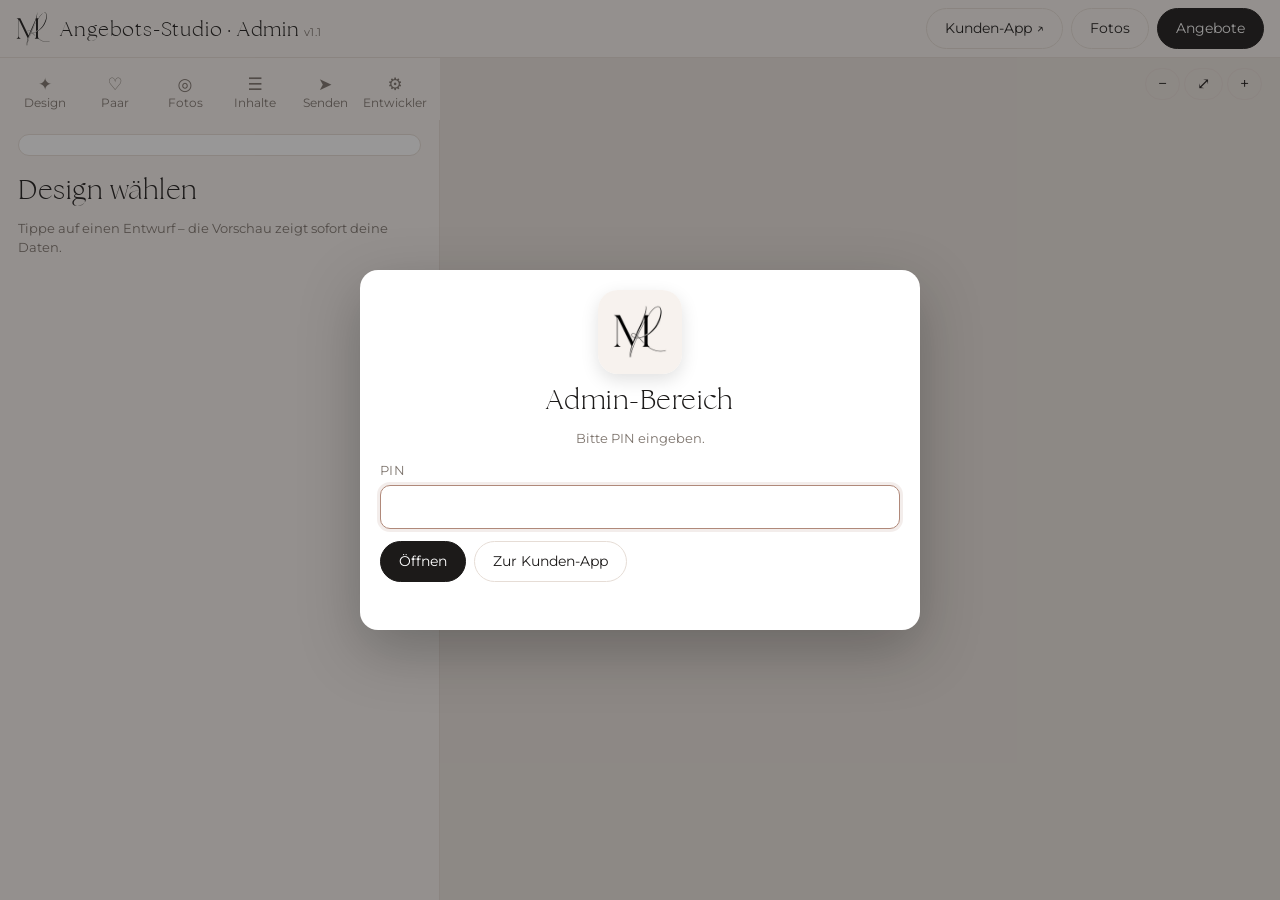
==== commit 3cd6e2e5: "v1.1 – Handy: kein Zoom außer in der Vorschau - Viewport ohne Zoom, Eingabefelder 16 px (kein iOS-Au" ====
--- a/admin.html
+++ b/admin.html
@@ -2,7 +2,7 @@
 <html lang="de">
 <head>
 <meta charset="utf-8">
-<meta name="viewport" content="width=device-width, initial-scale=1, viewport-fit=cover">
+<meta name="viewport" content="width=device-width, initial-scale=1, maximum-scale=1, user-scalable=no, viewport-fit=cover">
 <meta name="theme-color" content="#f7f2ee">
 <meta name="apple-mobile-web-app-capable" content="yes">
 <meta name="mobile-web-app-capable" content="yes">
--- a/app.css
+++ b/app.css
@@ -238,3 +238,14 @@
 .dz-fav { position: absolute; top: 14px; right: 14px; width: 32px; height: 32px; border-radius: 50%; border: 0; background: rgba(255,255,255,.92); color: #c9c1ba; font-size: 17px; cursor: pointer; box-shadow: 0 1px 4px rgba(0,0,0,.15); z-index: 2; }
 .dz-fav.on { color: #d4a017; }
 .gal-sec { grid-column: 1 / -1; font-size: 12px; letter-spacing: .14em; text-transform: uppercase; color: var(--muted); margin: 6px 2px -2px; font-weight: 600; }
+
+/* phones: no page zoom (inputs >= 16px stop iOS auto-zoom); preview pages can be pinch-zoomed by the app */
+html, body { touch-action: pan-x pan-y; -webkit-text-size-adjust: 100%; text-size-adjust: 100%; }
+button, .btn, .sendbtn, .dz, .chip, label { touch-action: manipulation; }
+@media (max-width: 899px) {
+  input, textarea, select { font-size: 16px; }
+  .curbar select, .cb-switch select { font-size: 16px; }
+  .pv-scroll { overflow-x: auto; touch-action: pan-x pan-y; }
+  .pv-pages { align-items: flex-start; width: max-content; min-width: 100%; }
+  .pv-pages .page { margin: 0 auto; }
+}
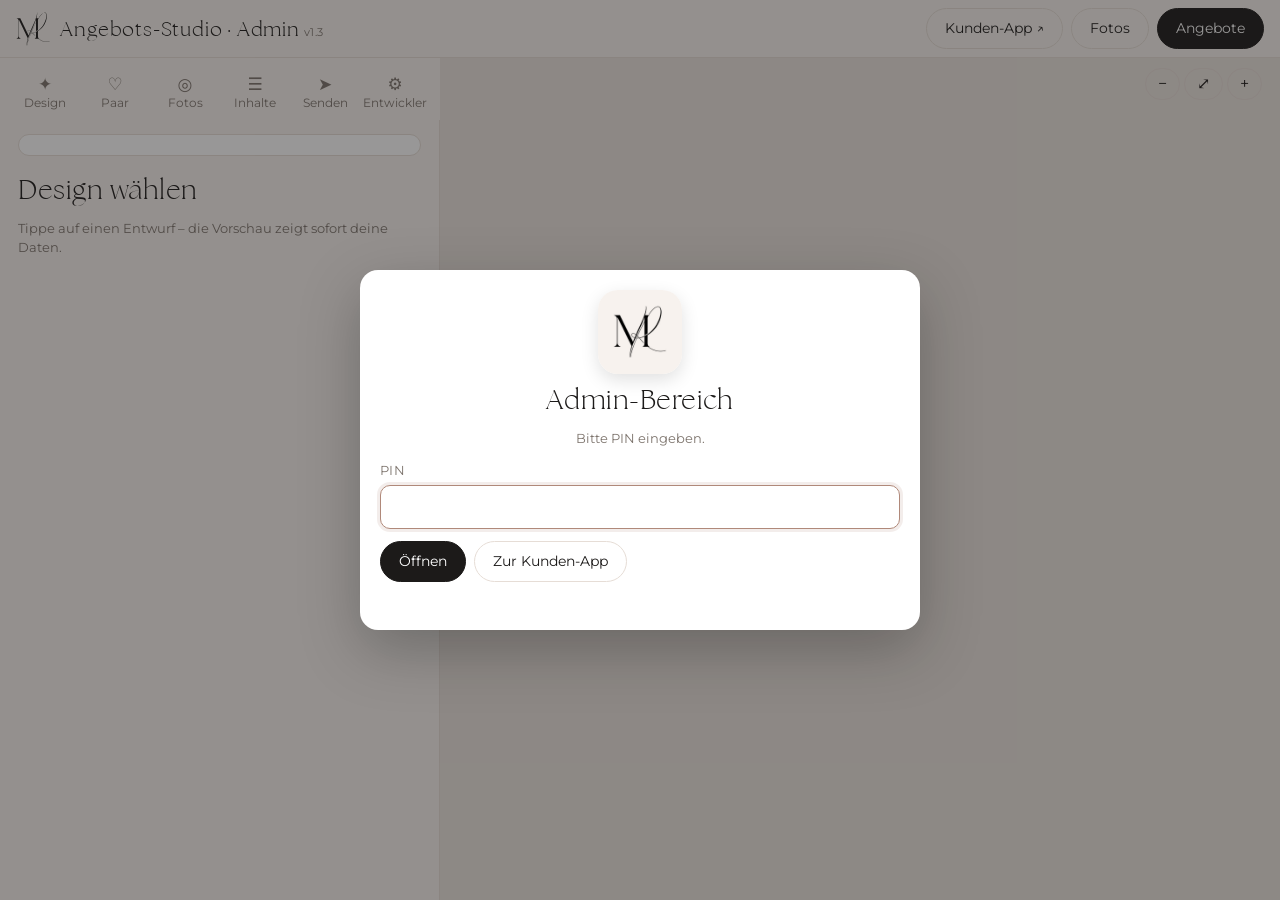
==== commit e2226d42: "v1.3 – Samsung Internet: keine Installation über Samsung (Play Protect) - Manifest wird in Samsung I" ====
--- a/admin.html
+++ b/admin.html
@@ -18,7 +18,8 @@
 <title>Admin · Angebots-Studio</title>
 <meta name="robots" content="noindex">
 <meta name="apple-mobile-web-app-title" content="Angebote Admin">
-<link rel="manifest" href="admin.webmanifest">
+<script>/* Samsung Internet builds an outdated WebAPK that Google Play Protect blocks -> no manifest there, install via Chrome */
+if (!/SamsungBrowser/i.test(navigator.userAgent)) document.write('<link rel="manifest" href="admin.webmanifest">');</script>
 <script>window.APP_MODE = 'admin';</script>
 </head>
 <body>
--- a/app.css
+++ b/app.css
@@ -70,14 +70,15 @@
 .pv-scroll { flex: 1; overflow: auto; padding: 4px 18px 40px; }
 .pv-pages { display: flex; flex-direction: column; align-items: center; gap: 22px; }
 .pv-pages .pp { display: contents; }
-.pv-pages .page { box-shadow: 0 6px 24px rgba(60,40,30,.14); flex: none; zoom: var(--z, .6); }
+.pv-pages .pgw { width: calc(794px * var(--z, .6)); height: calc(1123px * var(--z, .6)); flex: none; position: relative; box-shadow: 0 6px 24px rgba(60,40,30,.14); }
+.pv-pages .pgw > .page { position: absolute; top: 0; left: 0; transform: scale(var(--z, .6)); transform-origin: 0 0; }
 
 /* gallery */
 .gallery { display: grid; grid-template-columns: 1fr 1fr; gap: 12px; }
 .dz { border: 2px solid transparent; border-radius: 12px; background: var(--card); padding: 8px; cursor: pointer; text-align: left; transition: border-color .15s; }
 .dz.on { border-color: var(--ink); }
 .dz .thumb { width: 100%; aspect-ratio: 794 / 1123; overflow: hidden; border-radius: 6px; position: relative; background: #eee; }
-.dz .thumb > div { position: absolute; top: 0; left: 0; transform-origin: 0 0; }
+.dz .thumb > div { position: absolute; top: 0; left: 0; width: 794px; transform-origin: 0 0; }
 .dz b { display: block; font-size: 13px; margin-top: 7px; }
 .dz span { display: block; font-size: 11.5px; color: var(--muted); line-height: 1.35; }
 .dz .tag { display: inline-block; font-size: 10px; background: var(--bg); padding: 1px 7px; border-radius: 8px; margin-top: 4px; color: var(--muted); }
@@ -247,5 +248,15 @@
   .curbar select, .cb-switch select { font-size: 16px; }
   .pv-scroll { overflow-x: auto; touch-action: pan-x pan-y; }
   .pv-pages { align-items: flex-start; width: max-content; min-width: 100%; }
-  .pv-pages .page { margin: 0 auto; }
-}
+  .pv-pages .pgw { margin: 0 auto; }
+}
+
+/* compact header on phones */
+.top .btn, .top a.btn { white-space: nowrap; }
+@media (max-width: 560px) {
+  .brand span { display: none; }
+  #installBtn { padding: 6px 10px; }
+  .top-actions { gap: 6px; }
+}
+
+.tpl-save { margin-top: 22px; border-top: 1px solid var(--line); padding-top: 4px; }
